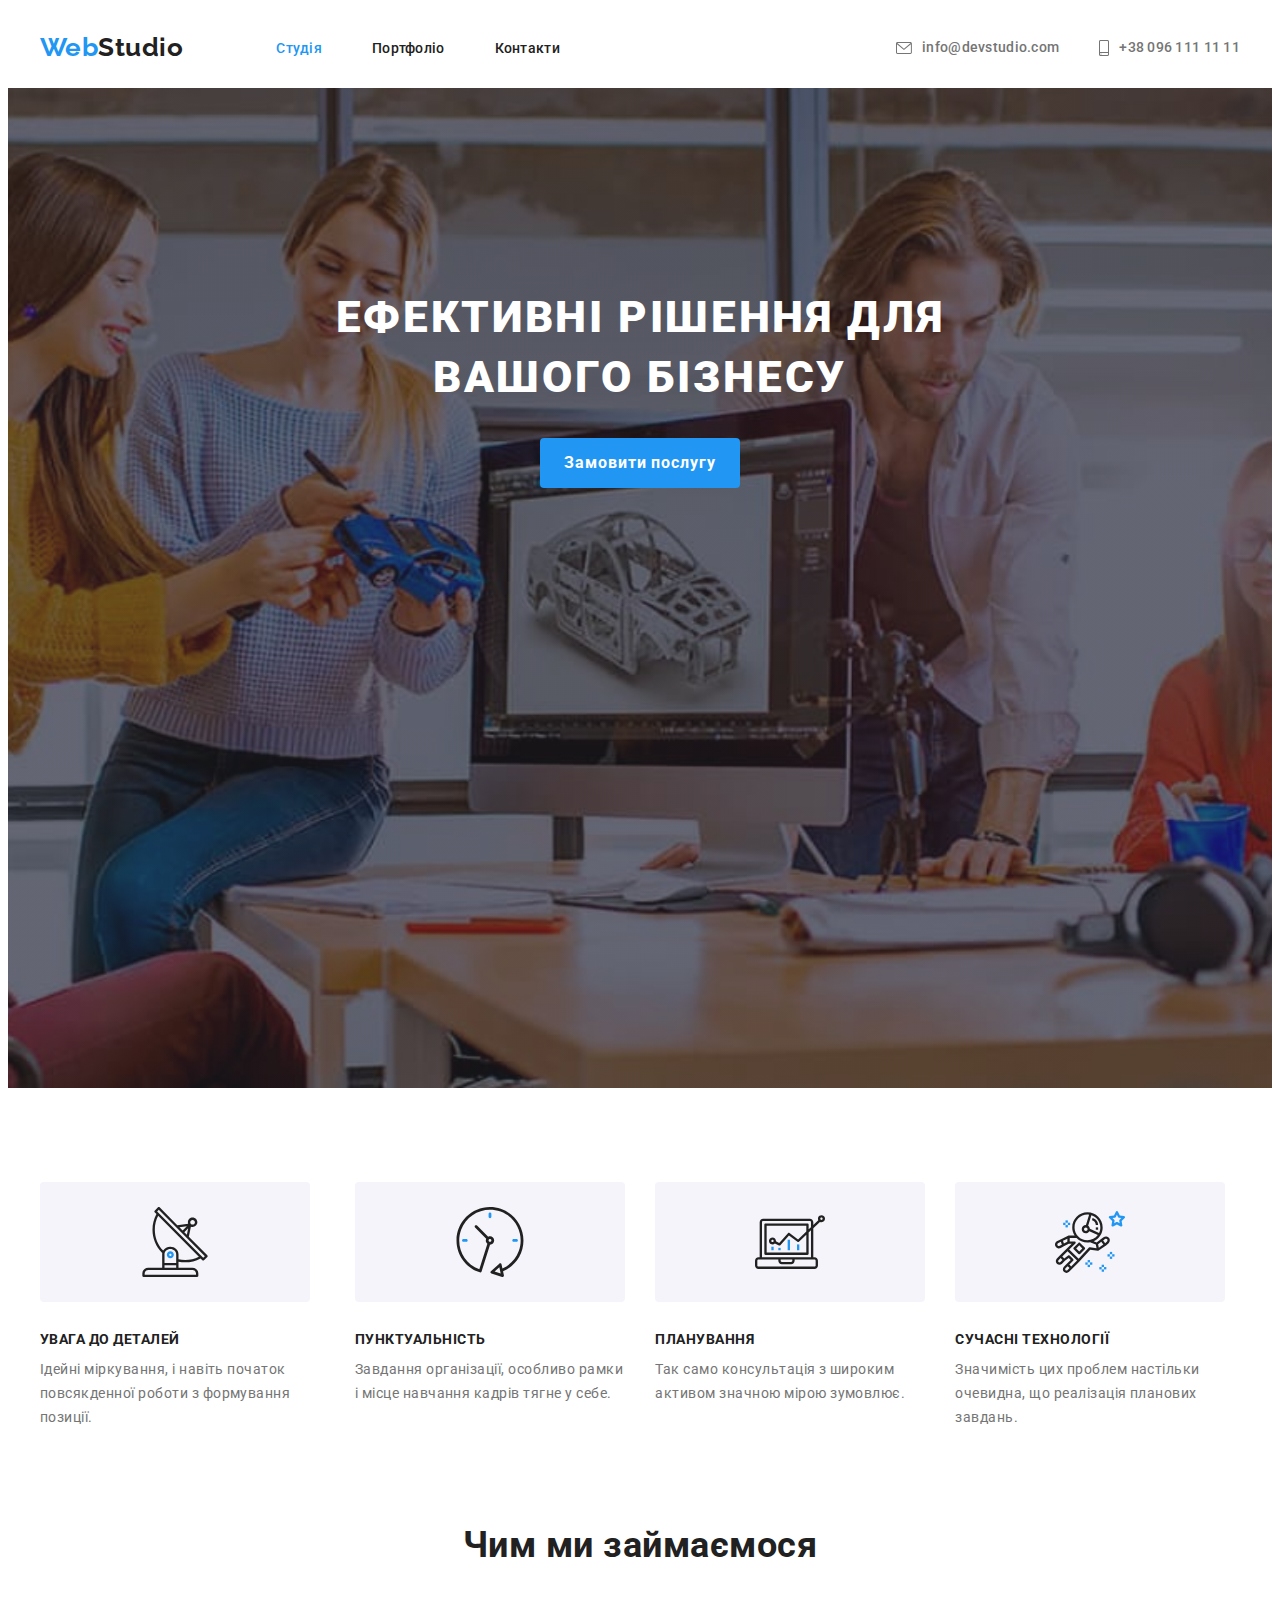
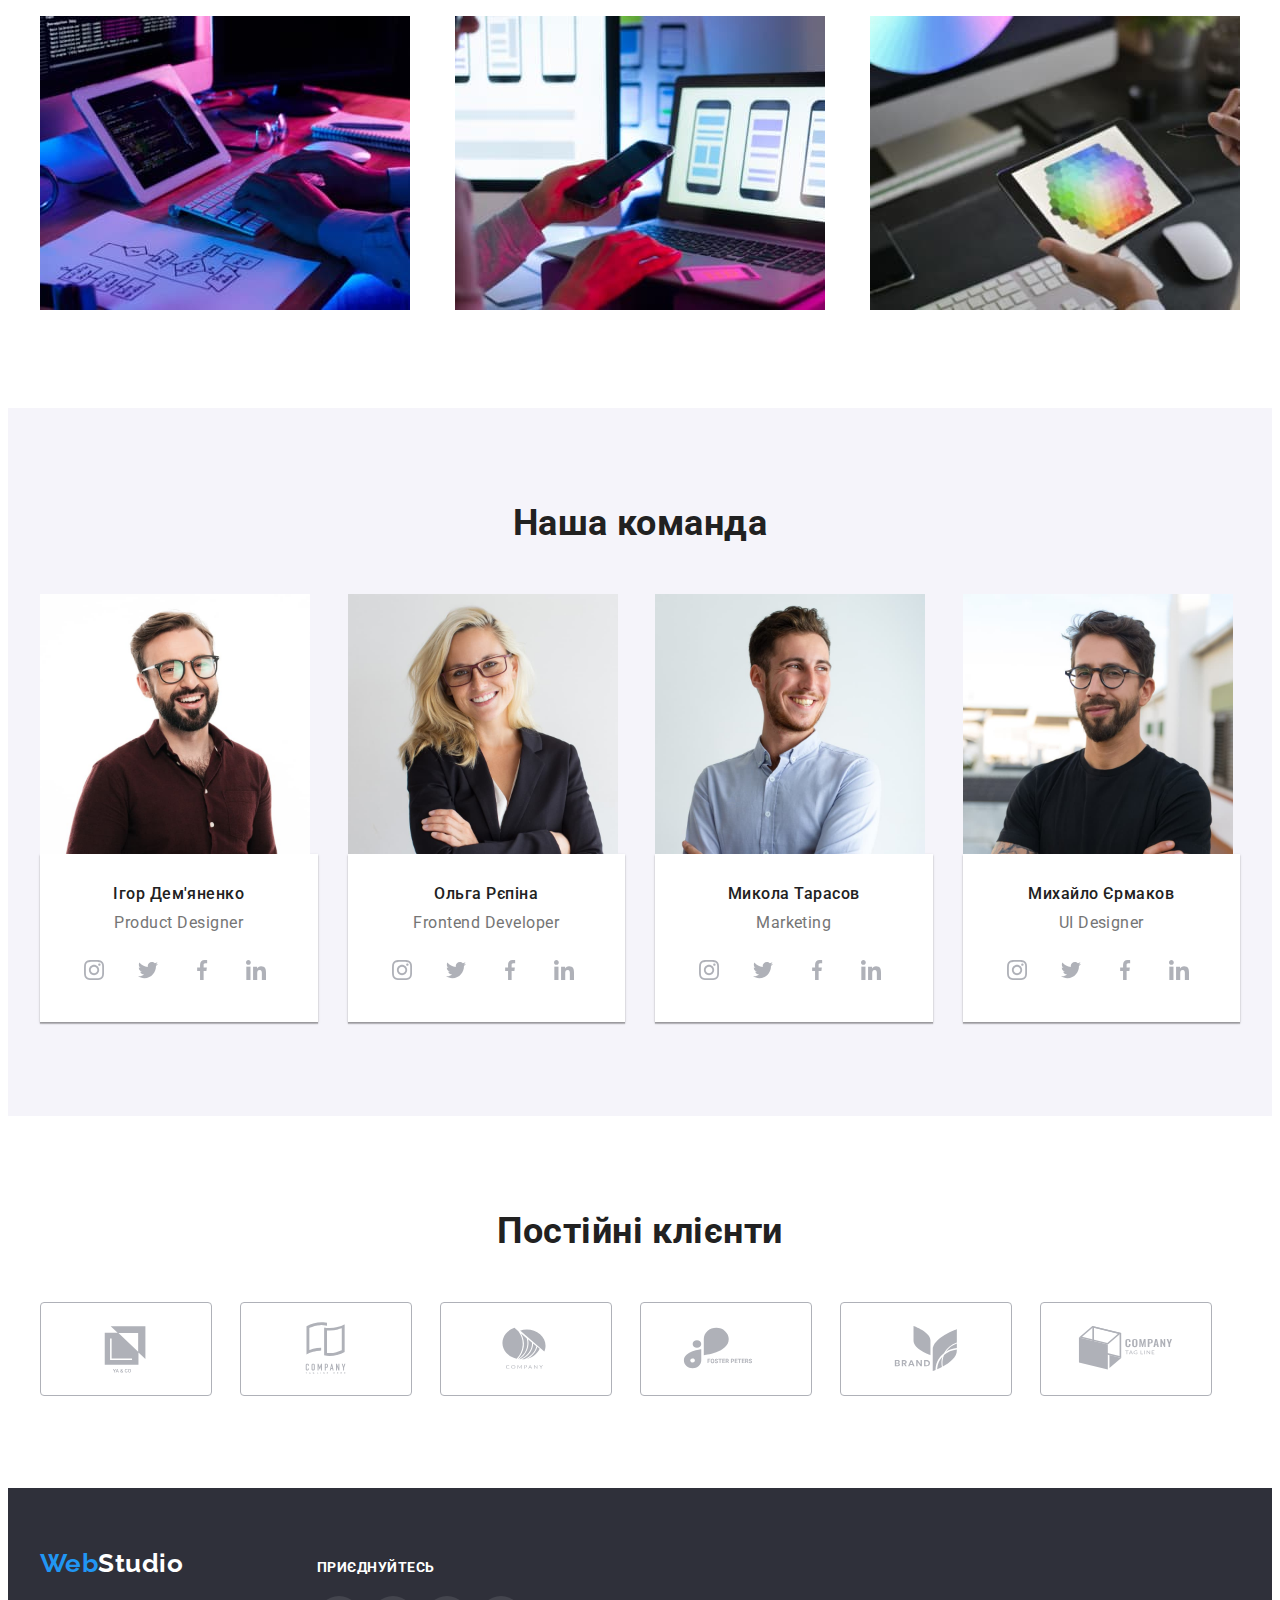
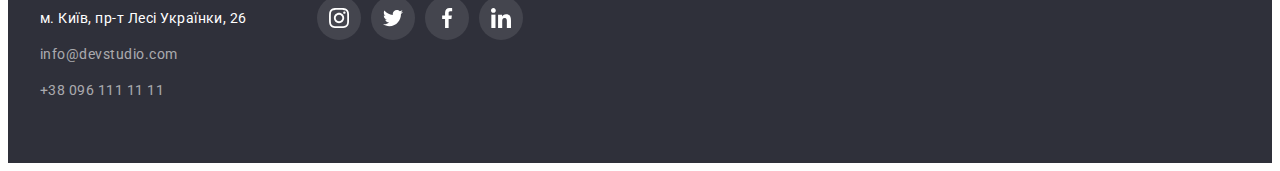
==== index.html @ df8eee69 "Initial commit" ====
<!DOCTYPE html>
<html lang="uk">
  <head>
    <meta charset="UTF-8" />
    <meta http-equiv="X-UA-Compatible" content="IE=edge" />
    <meta name="viewport" content="width=device-width, initial-scale=1.0" />
    <title>WebStudio</title>
    <link href="https://fonts.googleapis.com/css2?family=Raleway:wght@700&family=Roboto:wght@400;500;700;900&display=swap" rel="stylesheet" />
    <link
      rel="stylesheet"
      href="https://cdnjs.cloudflare.com/ajax/libs/modern-normalize/1.1.0/modern-normalize.min.css"
      integrity="sha512-wpPYUAdjBVSE4KJnH1VR1HeZfpl1ub8YT/NKx4PuQ5NmX2tKuGu6U/JRp5y+Y8XG2tV+wKQpNHVUX03MfMFn9Q=="
      crossorigin="anonymous"
      referrerpolicy="no-referrer"
    />
    <link rel="stylesheet" href="./css/style.css" />
  </head>

  <body>
    <header class="header">
      <div class="container">
        <div class="header-container">
          <nav class="flex-container">
            <a lang="en" href="./index.html" class="logo">Web<span class="logo-sec-h">Studio</span></a>
            <ul class="nav list">
              <li><a class="nav-link current" href="./index.html">Студія</a></li>
              <li><a class="nav-link" href="./portfolio.html">Портфоліо</a></li>
              <li><a class="nav-link" href="#">Контакти</a></li>
            </ul>
          </nav>
          <ul class="nav-contact list">
            <li>
              <a class="contact-header" lang="en" href="mailto:info@devstudio.com">
                <svg width="16" height="12" class="mail">
                  <use href="./images/icons.svg#icon-envelope"></use>
                </svg>
                info@devstudio.com</a
              >
            </li>
            <li>
              <a class="contact-header" href="tel:+30961111111">
                <svg width="10" height="16" class="smartph">
                  <use href="./images/icons.svg#icon-phone"></use>
                </svg>
                +38 096 111 11 11
              </a>
            </li>
          </ul>
        </div>
      </div>
    </header>
    <main>
      <section class="hero overlay">
        <div class="container">
          <h1 class="hero-title">
            Ефективні рішення для <br />
            вашого бізнесу
          </h1>
          <div class="button-hero">
            <button class="button" type="button">Замовити послугу</button>
          </div>
        </div>
      </section>

      <section class="features section">
        <div class="container">
          <h2 class="visually-hidden">Наші переваги</h2>
          <ul class="sub-section list">
            <li class="features-card">
              <div class="fuatures-icons">
                <svg width="70" height="70">
                  <use href="./images/icons.svg#icon-antenna-1"></use>
                </svg>
              </div>
              <h3 class="features-caption">Увага до деталей</h3>
              <p class="features-sub">Ідейні міркування, і навіть початок повсякденної роботи з формування позиції.</p>
            </li>
            <li class="features-card">
              <div class="fuatures-icons">
                <svg width="70" height="70">
                  <use href="./images/icons.svg#icon-clock-1"></use>
                </svg>
              </div>
              <h3 class="features-caption">Пунктуальність</h3>
              <p class="features-sub">Завдання організації, особливо рамки і місце навчання кадрів тягне у себе.</p>
            </li>
            <li class="features-card">
              <div class="fuatures-icons">
                <svg width="70" height="70">
                  <use href="./images/icons.svg#icon-diagram-1"></use>
                </svg>
              </div>
              <h3 class="features-caption">Планування</h3>
              <p class="features-sub">Так само консультація з широким активом значною мірою зумовлює.</p>
            </li>
            <li class="features-card">
              <div class="fuatures-icons">
                <svg width="70" height="70">
                  <use href="./images/icons.svg#icon-astronaut-1"></use>
                </svg>
              </div>
              <h3 class="features-caption">Сучасні технології</h3>
              <p class="features-sub">Значимість цих проблем настільки очевидна, що реалізація планових завдань.</p>
            </li>
          </ul>
        </div>
      </section>

      <section class="works">
        <div class="container">
          <h2 class="works-title">Чим ми займаємося</h2>
          <ul class="work list">
            <li>
              <img src="./images/tablet_and_keybord.jpg" alt="Руки набирають текст на планшеті за допомогою стаціонарної клавіатури" width="370" />
            </li>
            <li>
              <img src="./images/smarthon_and_laptop.jpg" alt="Людина тримає телефон одночасно працюючи на ноутбуці" width="370" />
            </li>
            <li>
              <img src="./images/tablet.jpg" alt="Людина працює в програмі на планшеті" width="370" />
            </li>
          </ul>
        </div>
      </section>
      <section class="staff section">
        <div class="container">
          <h2 class="staff-title">Наша команда</h2>
          <ul class="staff-sec list">
            <li class="staff-cards">
              <img src="./images/ihor.jpg" alt="Хлопець в окулярах посміхається" width="270" />
              <div class="staff-text">
                <h3 class="staff-caption">Ігор Дем'яненко</h3>
                <p class="staff-sub">Product Designer</p>
                <ul class="social-list">
                  <li class="social-items">
                    <a class="social-links" href="#">
                      <svg class="social-icons" width="20" height="20">
                        <use href="./images/icons.svg#icon-instagram-2"></use>
                      </svg>
                    </a>
                  </li>
                  <li class="social-items">
                    <a class="social-links" href="#">
                      <svg class="social-icons" width="20" height="20">
                        <use href="./images/icons.svg#icon-twitter-1"></use>
                      </svg>
                    </a>
                  </li>
                  <li class="social-items">
                    <a class="social-links" href="#">
                      <svg class="social-icons" width="20" height="20">
                        <use href="./images/icons.svg#icon-facebook-1"></use>
                      </svg>
                    </a>
                  </li>
                  <li class="social-items">
                    <a class="social-links" href="#">
                      <svg class="social-icons" width="20" height="20">
                        <use href="./images/icons.svg#icon-linkedin-1"></use>
                      </svg>
                    </a>
                  </li>
                </ul>
              </div>
            </li>
            <li class="staff-cards">
              <img src="./images/olga.jpg" alt="Молода жінка в окулярах посміхається" width="270" />
              <div class="staff-text">
                <h3 class="staff-caption">Ольга Рєпіна</h3>
                <p class="staff-sub">Frontend Developer</p>
                <ul class="social-list">
                  <li class="social-items">
                    <a class="social-links" href="#">
                      <svg class="social-icons" width="20" height="20">
                        <use href="./images/icons.svg#icon-instagram-2"></use>
                      </svg>
                    </a>
                  </li>
                  <li class="social-items">
                    <a class="social-links" href="#">
                      <svg class="social-icons" width="20" height="20">
                        <use href="./images/icons.svg#icon-twitter-1"></use>
                      </svg>
                    </a>
                  </li>
                  <li class="social-items">
                    <a class="social-links" href="#">
                      <svg class="social-icons" width="20" height="20">
                        <use href="./images/icons.svg#icon-facebook-1"></use>
                      </svg>
                    </a>
                  </li>
                  <li class="social-items">
                    <a class="social-links" href="#">
                      <svg class="social-icons" width="20" height="20">
                        <use href="./images/icons.svg#icon-linkedin-1"></use>
                      </svg>
                    </a>
                  </li>
                </ul>
              </div>
            </li>
            <li class="staff-cards">
              <img src="./images/mukola.jpg" alt="Хлопець посміхається дивлячись у сторону" width="270" />
              <div class="staff-text">
                <h3 class="staff-caption">Микола Тарасов</h3>
                <p class="staff-sub">Marketing</p>
                <ul class="social-list">
                  <li class="social-items">
                    <a class="social-links" href="#">
                      <svg class="social-icons" width="20" height="20">
                        <use href="./images/icons.svg#icon-instagram-2"></use>
                      </svg>
                    </a>
                  </li>
                  <li class="social-items">
                    <a class="social-links" href="#">
                      <svg class="social-icons" width="20" height="20">
                        <use href="./images/icons.svg#icon-twitter-1"></use>
                      </svg>
                    </a>
                  </li>
                  <li class="social-items">
                    <a class="social-links" href="#">
                      <svg class="social-icons" width="20" height="20">
                        <use href="./images/icons.svg#icon-facebook-1"></use>
                      </svg>
                    </a>
                  </li>
                  <li class="social-items">
                    <a class="social-links" href="#">
                      <svg class="social-icons" width="20" height="20">
                        <use href="./images/icons.svg#icon-linkedin-1"></use>
                      </svg>
                    </a>
                  </li>
                </ul>
              </div>
            </li>
            <li class="staff-cards">
              <img src="./images/myhal.jpg" alt="Хлопець в окулярах зі складеними руками посміхається у камеру" width="270" />
              <div class="staff-text">
                <h3 class="staff-caption">Михайло Єрмаков</h3>
                <p class="staff-sub">UI Designer</p>
                <ul class="social-list">
                  <li class="social-items">
                    <a class="social-links" href="#">
                      <svg class="social-icons" width="20" height="20">
                        <use href="./images/icons.svg#icon-instagram-2"></use>
                      </svg>
                    </a>
                  </li>
                  <li class="social-items">
                    <a class="social-links" href="#">
                      <svg class="social-icons" width="20" height="20">
                        <use href="./images/icons.svg#icon-twitter-1"></use>
                      </svg>
                    </a>
                  </li>
                  <li class="social-items">
                    <a class="social-links" href="#">
                      <svg class="social-icons" width="20" height="20">
                        <use href="./images/icons.svg#icon-facebook-1"></use>
                      </svg>
                    </a>
                  </li>
                  <li class="social-items">
                    <a class="social-links" href="#">
                      <svg class="social-icons" width="20" height="20">
                        <use href="./images/icons.svg#icon-linkedin-1"></use>
                      </svg>
                    </a>
                  </li>
                </ul>
              </div>
            </li>
          </ul>
        </div>
      </section>
      <section class="clients section">
        <div class="container">
          <h2 class="clients-title">Постійні клієнти</h2>
          <ul class="clients-list">
            <li class="clients-items">
              <a class="clients-link" href="#">
                <svg width="106" height="60">
                  <use href="./images/icons.svg#icon-ya-and-co-1"></use>
                </svg>
              </a>
            </li>
            <li class="clients-items">
              <a class="clients-link" href="#">
                <svg width="106" height="60">
                  <use href="./images/icons.svg#icon-company-taglinehere-1"></use>
                </svg>
              </a>
            </li>
            <li class="clients-items">
              <a class="clients-link" href="#">
                <svg width="106" height="60">
                  <use href="./images/icons.svg#icon-company-1"></use>
                </svg>
              </a>
            </li>
            <li class="clients-items">
              <a class="clients-link" href="#">
                <svg width="106" height="60">
                  <use href="./images/icons.svg#icon-foster-peters-1"></use>
                </svg>
              </a>
            </li>
            <li class="clients-items">
              <a class="clients-link" href="#">
                <svg width="106" height="60">
                  <use href="./images/icons.svg#icon-brand-1"></use>
                </svg>
              </a>
            </li>
            <li class="clients-items">
              <a class="clients-link" href="#">
                <svg width="106" height="60">
                  <use href="./images/icons.svg#icon-company-tagline-1"></use>
                </svg>
              </a>
            </li>
          </ul>
        </div>
      </section>
    </main>
    <footer class="footer">
      <div class="container container-footer">
        <div class="logo-space">
          <a class="logo" lang="en" href="./index.html">Web<span class="logo-sec-f">Studio</span></a>
          <address class="address">
            <ul class="list">
              <li class="footer-link">
                <a href="https://goo.gl/maps/CPtrU1FHBa2aNyZL9" target="_blank" rel="noopener noreferrer nofollow" class="footer-address">м. Київ, пр-т Лесі Українки, 26</a>
              </li>
              <li class="footer-link">
                <a lang="en" href="mailto:info@devstudio.com" class="footer-contact">info@devstudio.com</a>
              </li>
              <li>
                <a href="tel:+380961111111" class="footer-contact">+38 096 111 11 11</a>
              </li>
            </ul>
          </address>
        </div>
        <div class="our-socials">
          <p class="our-socials-p">приєднуйтесь</p>
          <ul class="social-list">
            <li class="social-items">
              <a class="social-links-footer" href="#">
                <svg class="social-icons" width="20" height="20">
                  <use href="./images/icons.svg#icon-instagram-2"></use>
                </svg>
              </a>
            </li>
            <li class="social-items">
              <a class="social-links-footer" href="#">
                <svg class="social-icons" width="20" height="20">
                  <use href="./images/icons.svg#icon-twitter-1"></use>
                </svg>
              </a>
            </li>
            <li class="social-items">
              <a class="social-links-footer" href="#">
                <svg class="social-icons" width="20" height="20">
                  <use href="./images/icons.svg#icon-facebook-1"></use>
                </svg>
              </a>
            </li>
            <li class="social-items">
              <a class="social-links-footer" href="#">
                <svg class="social-icons-footer" width="20" height="20">
                  <use href="./images/icons.svg#icon-linkedin-1"></use>
                </svg>
              </a>
            </li>
          </ul>
        </div>
      </div>
    </footer>
  </body>
</html>
---- css/style.css ----
html {
  box-sizing: border-box;
}

:root {
  --color-primery: #212121;
  --color-secondary: #757575;
  --color-accent: #2196f3;
  --color-white-bgc: #ffffff;
  --color-around-black-bgc: #2f303a;
  --color-around-white-bgc: #f5f5f5;
  --color-gray-bgc: #f5f4fa;
  --color-additional: #ffffff;
  --color-additional-second: rgba(255, 255, 255, 0.6);
  --color-button-accent: #188ce8;
  --color-icons: #afb1b8;
  --color-bgc-footer-icons: rgba(255, 255, 255, 0.1);
}

body {
  background-color: var(--color-white-bgc);
  color: var(--color-primery);
  font-family: Roboto, sans-serif;
  letter-spacing: 0.03em;
}

.list {
  list-style: none;
  padding: 0;
  margin: 0;
}

.visually-hidden {
  position: absolute;
  white-space: nowrap;
  width: 1px;
  height: 1px;
  overflow: hidden;
  border: 0;
  padding: 0;
  clip: rect(0 0 0 0);
  clip-path: inset(50%);
  margin: -1px;
}

.container {
  width: 1200px;
  margin-left: auto;
  margin-right: auto;
  padding-right: 15px;
  padding-left: 15px;
}

.section {
  padding: 94px 0;
}

h1,
h2,
h3,
h4,
h5,
h6,
p {
  margin: 0;
}

ul {
  margin: 0;
  padding: 0;
  list-style-type: none;
}

/* Стилізація index.html */

/* Overlay */

.overlay {
  height: 600px;
  /* max-width: 1600px; */
  margin-left: auto;
  margin-right: auto;
  background-image: linear-gradient(to right, rgba(47, 48, 58, 0.4), rgba(47, 48, 58, 0.4)), url('../images/people.jpg');
  background-position: center;
  background-repeat: no-repeat;
  background-size: cover;
}

/* Header */

.portfolio.header {
  border-bottom: 1px solid #ececec;
}

.header-container {
  display: flex;
  justify-content: space-between;
  align-items: center;
}
.flex-container {
  display: flex;
  align-items: center;
  flex-grow: 1;
  padding-top: 24px;
  padding-bottom: 25px;
  gap: 93px;
}

.nav.list {
  display: flex;
  justify-content: flex-start;
  align-items: center;
  gap: 50px;
}

.nav-contact {
  display: flex;
  gap: 40px;
  align-items: center;

  font-weight: 500;
  font-size: 14px;
  line-height: 1.14;
  letter-spacing: 0.02em;
  text-decoration: none;
}

.logo {
  color: var(--color-accent);
  text-decoration: none;
  font-family: raleway, sans-serif;
  font-weight: 700;
  font-size: 26px;
  line-height: 1.19;
}

.logo-sec-h {
  color: var(--color-primery);
}

.nav.list a {
  font-weight: 500;
  font-size: 14px;
  line-height: 1.14;
  letter-spacing: 0.02em;
  text-decoration: none;
}

.nav-link.current {
  color: var(--color-accent);
  text-decoration: none;
}

.nav-link {
  color: var(--color-primery);
  text-decoration: none;
}

.contact-header {
  color: var(--color-secondary);
  text-decoration: none;

  display: flex;
  align-items: center;
  fill: var(--color-secondary);
  gap: 10px;
}

.nav-link:hover,
.nav-link:focus,
.contact-header:hover,
.contact-header:focus {
  color: var(--color-accent);
  fill: var(--color-accent);
}

/* Section "Ефективні рішення для вашого бізнесу" */

.hero {
  background-color: var(--color-around-black-bgc);
  padding: 200px 0;
}

.hero-title {
  color: var(--color-additional);
  font-weight: 900;
  font-size: 44px;
  line-height: 1.36;
  text-align: center;
  letter-spacing: 0.06em;
  text-transform: uppercase;

  margin-bottom: 30px;
}

.button {
  color: var(--color-additional);
  background-color: var(--color-accent);
  font-family: inherit;
  font-weight: 700;
  font-size: 16px;
  line-height: 1.88;
  letter-spacing: 0.06em;
  cursor: pointer;

  padding: 10px 24px;
  border-radius: 4px;
  border: none;
}

.button-hero {
  display: flex;
  justify-content: center;
}

.button:hover,
.button:focus {
  background-color: var(--color-button-accent);
}

/* Section "Наші переваги" */

.features-caption {
  font-weight: 700;
  font-size: 14px;
  line-height: 1.14;
  text-transform: uppercase;
  width: 270px;
  border-radius: 4px;

  margin-bottom: 10px;
}

.features-sub {
  color: var(--color-secondary);
  font-weight: normal;
  font-size: 14px;
  line-height: 1.71;
}

.sub-section {
  display: flex;
  justify-content: center;
  gap: 30px;
}

/* Section "Чим ми займаємося" */

.works-title {
  font-weight: 700;
  font-size: 36px;
  line-height: 1.17;
  text-align: center;

  margin-bottom: 50px;
}

.work {
  display: flex;
  justify-content: space-between;
  align-items: center;
  gap: 30px;

  margin-bottom: 94px;
}

/* Section "Наша команда" */

.staff {
  background-color: var(--color-gray-bgc);
}

.staff-sec {
  display: flex;
  justify-content: space-between;
  align-items: center;
  gap: 30px;
}

.staff-cards {
  flex-basis: calc((100% - 3 * 30px) / 4);
}

.staff-sec img {
  display: block;
}

.staff-text {
  padding: 30px 70px;

  background-color: #fff;
  box-shadow: 0px 1px 3px rgba(0, 0, 0, 0.12), 0px 1px 1px rgba(0, 0, 0, 0.14), 0px 2px 1px rgba(0, 0, 0, 0.2);
}

.staff-text:nth-child(2) {
  padding: 30px 32px 30px 32px;
}

.staff-title {
  font-weight: 700;
  font-size: 36px;
  line-height: 1.17;
  text-align: center;

  margin-bottom: 50px;
}

.staff-caption {
  font-weight: 500;
  font-size: 16px;
  line-height: 1.19;
  text-align: center;

  margin-bottom: 10px;
}

.staff-sub {
  color: var(--color-secondary);
  font-weight: 400;
  font-size: 16px;
  line-height: 1.19;
  text-align: center;
  margin-bottom: 16px;
}

.fuatures-icons {
  width: 270px;
  height: 120px;
  background-color: var(--color-gray-bgc);
  margin-bottom: 30px;

  display: flex;
  align-items: center;
  justify-content: center;
  border-radius: 4px;
}

.social-list {
  display: flex;
  align-items: center;
  gap: 10px;
}

.social-items {
  width: 44px;
  height: 44px;
}

.social-links {
  width: 100%;
  height: 100%;
  display: flex;
  align-items: center;
  justify-content: center;
  border-radius: 50%;
  background-color: var(--color-additional);
  fill: var(--color-icons);
}

.social-links:hover,
.social-links:focus {
  background-color: var(--color-accent);
  fill: var(--color-additional);
}

/* Секція "Постійні клієнти" */

.clients-title {
  font-weight: 700;
  font-size: 36px;
  line-height: 1.17;
  text-align: center;

  margin-bottom: 50px;
}

.clients-list {
  display: flex;

  align-items: center;
  gap: 30px;
}

.clients-items {
  width: 170px;
  height: 92px;
  flex-basis: calc((100%-150px) / 6);
  align-items: center;
  justify-content: center;
}

.clients-link {
  width: 100%;
  height: 100%;
  display: flex;
  align-items: center;
  justify-content: center;
  background-color: var(--color-additional);
  fill: var(--color-icons);
  border: 1px solid #afb1b8;
  border-radius: 4px;
}

.clients-link:hover,
.clients-link:focus {
  fill: var(--color-accent);
  border-color: var(--color-accent);
}

/* Footer */

.footer {
  background-color: var(--color-around-black-bgc);
}

.logo-sec-f {
  color: var(--color-additional);
}

.logo-space {
  padding: 60px 0;
}

.address {
  font-family: 'Roboto', sans-serif;
  font-style: normal;
  font-size: 14px;
  line-height: 1.71;
  text-decoration: none;

  margin-top: 28px;
}

.footer-link {
  margin-bottom: 12px;
}

.footer-address {
  color: var(--color-additional);
  text-decoration: none;
}

.footer-contact {
  color: var(--color-additional-second);
  text-decoration: none;
}

.footer-address:hover,
.footer-address:focus,
.footer-contact:hover,
.footer-contact:focus {
  color: var(--color-accent);
}

.our-socials {
  width: 206px;
  height: 80px;

  padding-top: 72px;
}

.container-footer {
  display: flex;
  gap: 70px;
  align-items: baseline;
}

.our-socials-p {
  font-weight: 700;
  font-size: 14px;
  line-height: 1.14;
  text-transform: uppercase;
  color: var(--color-additional);

  margin-bottom: 20px;
}

.social-links-footer {
  width: 100%;
  height: 100%;
  display: flex;
  align-items: center;
  justify-content: center;
  border-radius: 50%;
  background-color: var(--color-bgc-footer-icons);
  fill: var(--color-additional);
}

.social-links-footer:hover,
.social-links-footer:focus {
  background-color: var(--color-accent);
  fill: var(--color-additional);
}

/* Портфоліо */

/* Кнопки */

.portfolio-button {
  display: flex;
  justify-content: center;

  margin-bottom: 50px;
  gap: 8px;
}

.main-button {
  color: var(--color-primery);
  background-color: var(--color-gray-bgc);
  font-family: inherit;
  font-weight: 500;
  font-size: 16px;
  line-height: 1.62;
  text-align: center;

  cursor: pointer;

  padding: 6px 22px;
  border-radius: 4px;
  border: none;
}

.main-button:hover,
.main-button:focus {
  color: var(--color-white-bgc);
  background-color: var(--color-accent);
  box-shadow: 0px 3px 1px rgba(0, 0, 0, 0.1), 0px 1px 2px rgba(0, 0, 0, 0.08), 0px 2px 2px rgba(0, 0, 0, 0.12);
}

/* img */

.main-title {
  color: var(--color-primery);
  font-weight: 700;
  font-size: 18px;
  line-height: 2;
  letter-spacing: 0.06em;

  margin-bottom: 4px;
}

.main-sub {
  color: var(--color-secondary);
  font-weight: 400;
  font-size: 16px;
  line-height: 1.9;
}

.portfolio {
  display: flex;
  gap: 30px;
  flex-wrap: wrap;
}

.portfolio-card {
  flex-basis: calc((100% - 2 * 30px) / 3);
}

.portfolio-card img {
  display: block;
}

.container-portf-text {
  border: 1px solid #eeeeee;
  border-top: none;
  padding: 20px 24px;
}

.portfolio-card:hover,
.portfolio-card:focus {
  box-shadow: 0px 1px 1px rgba(0, 0, 0, 0.12), 0px 4px 4px rgba(0, 0, 0, 0.06), 1px 4px 6px rgba(0, 0, 0, 0.16);
}
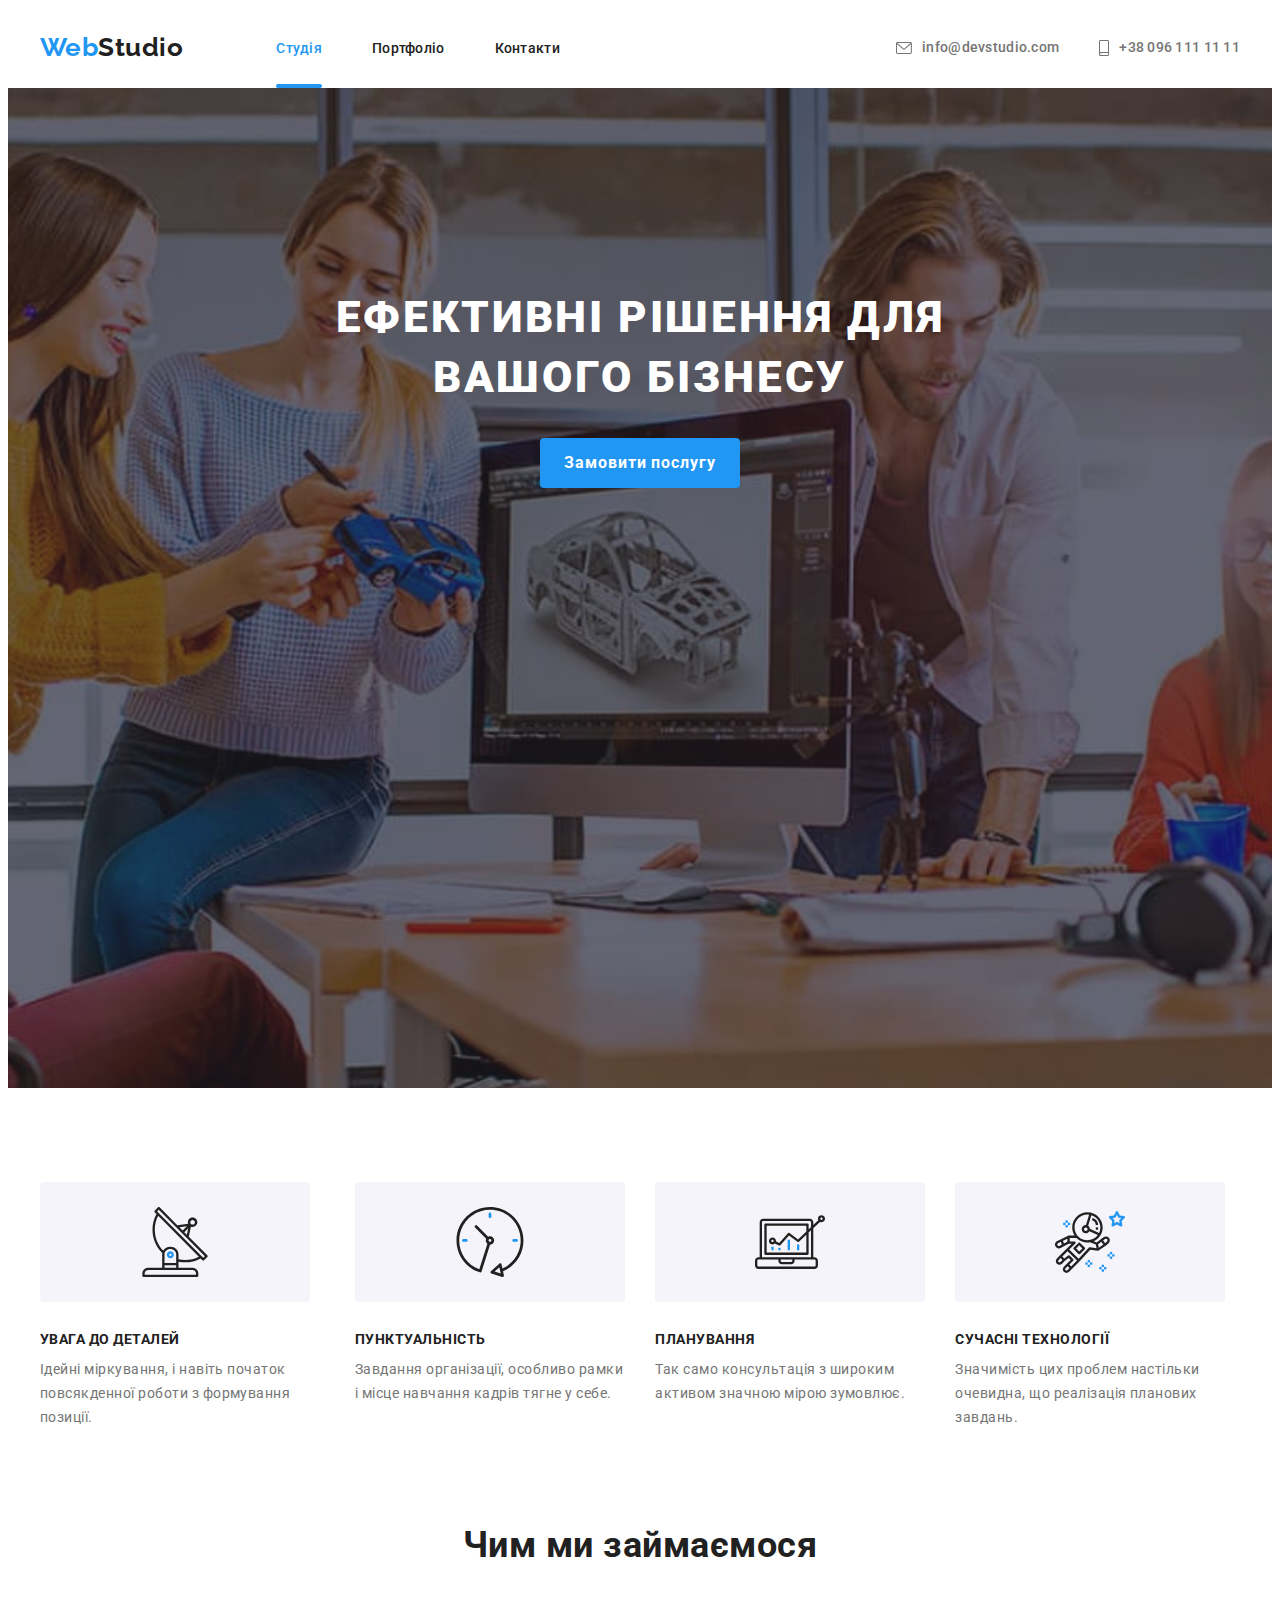
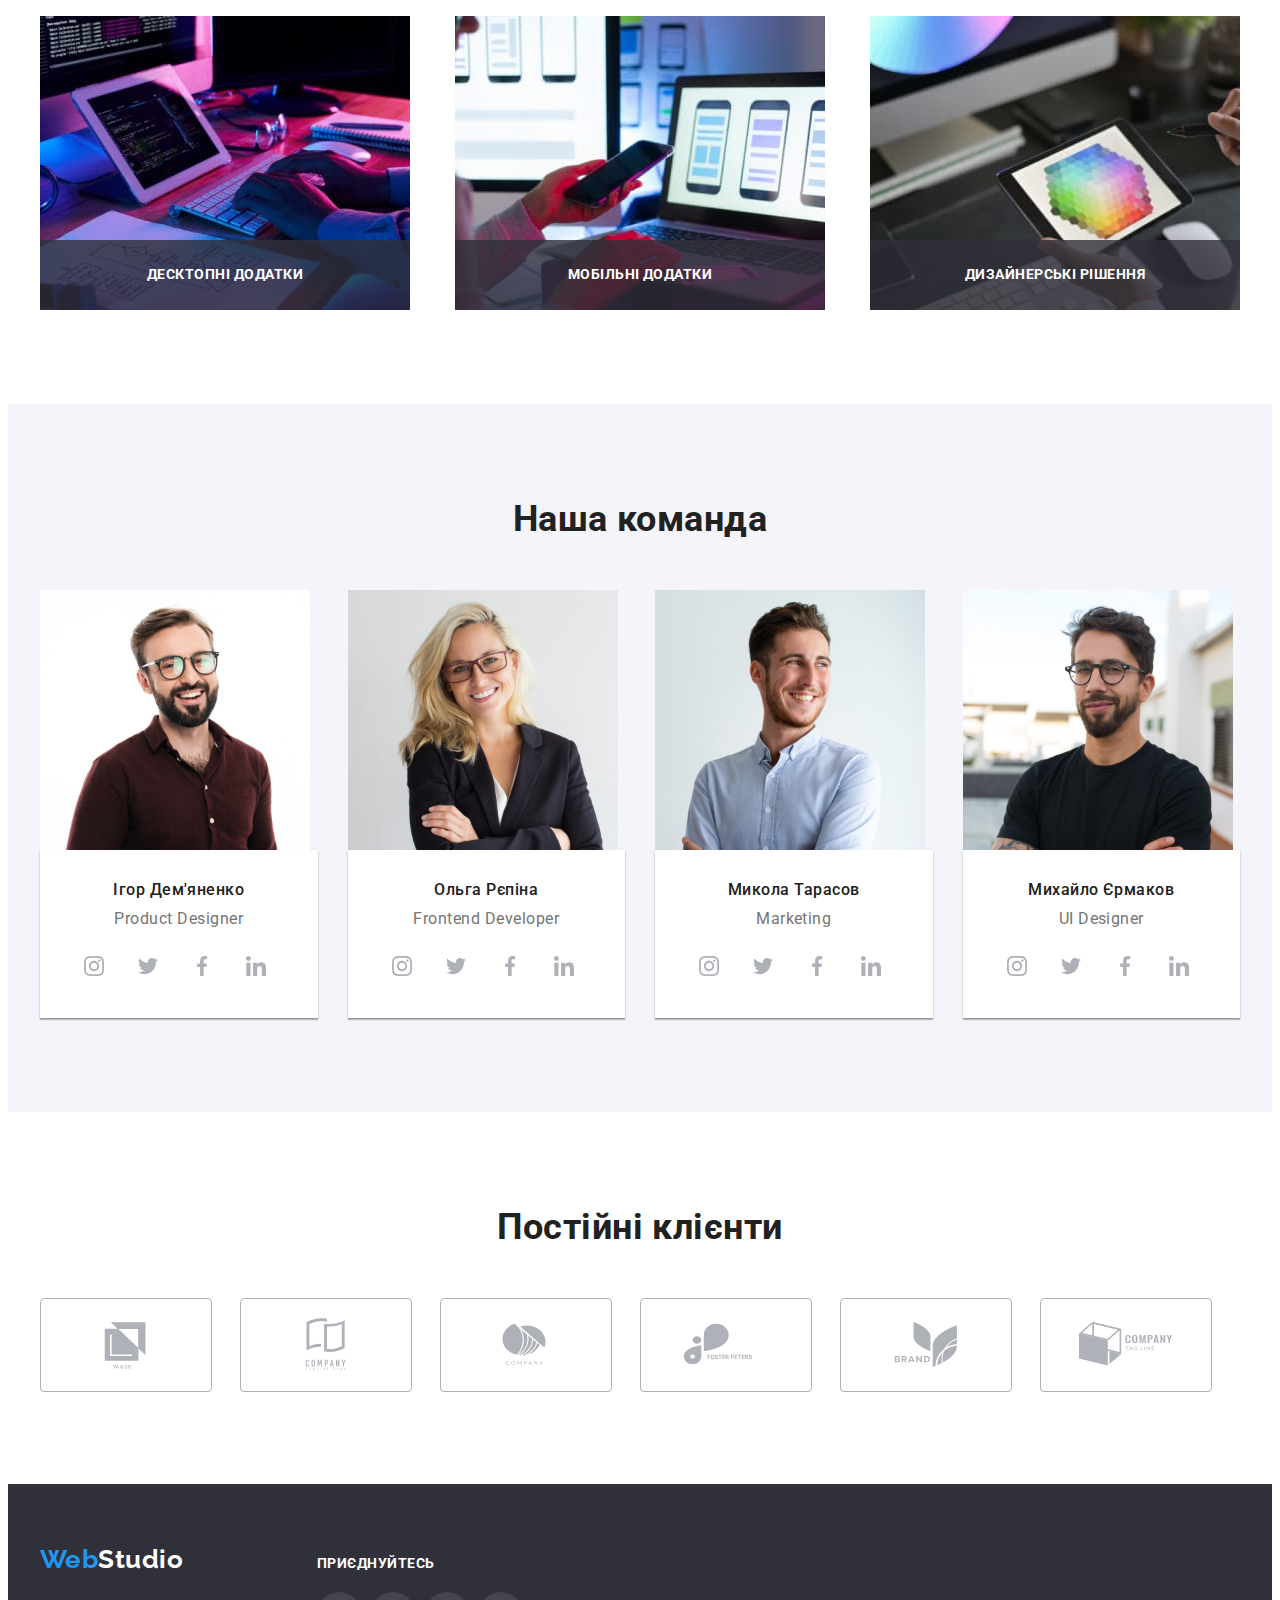
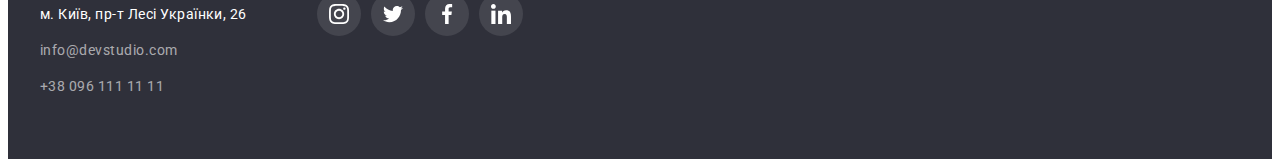
==== commit e79c9a7e: "finaly" ====
--- a/index.html
+++ b/index.html
@@ -57,7 +57,7 @@
             вашого бізнесу
           </h1>
           <div class="button-hero">
-            <button class="button" type="button">Замовити послугу</button>
+            <button class="button" type="button" data-modal-open>Замовити послугу</button>
           </div>
         </div>
       </section>
@@ -111,14 +111,23 @@
           <h2 class="works-title">Чим ми займаємося</h2>
           <ul class="work list">
             <li>
-              <img src="./images/tablet_and_keybord.jpg" alt="Руки набирають текст на планшеті за допомогою стаціонарної клавіатури" width="370" />
-            </li>
-            <li>
-              <img src="./images/smarthon_and_laptop.jpg" alt="Людина тримає телефон одночасно працюючи на ноутбуці" width="370" />
-            </li>
-            <li>
-              <img src="./images/tablet.jpg" alt="Людина працює в програмі на планшеті" width="370" />
-            </li>
+              <div class="work-card">
+                <img src="./images/tablet_and_keybord.jpg" alt="Руки набирають текст на планшеті за допомогою стаціонарної клавіатури" width="370" height="294" />
+                <p class="work-cards">Десктопні додатки</p>
+              </div>
+            </li>
+            <div class="work-card">
+              <li>
+                <img src="./images/smarthon_and_laptop.jpg" alt="Людина тримає телефон одночасно працюючи на ноутбуці" width="370" />
+                <p class="work-cards">Мобільні додатки</p>
+              </li>
+            </div>
+            <div class="work-card">
+              <li>
+                <img src="./images/tablet.jpg" alt="Людина працює в програмі на планшеті" width="370" />
+                <p class="work-cards">Дизайнерські рішення</p>
+              </li>
+            </div>
           </ul>
         </div>
       </section>
@@ -380,5 +389,17 @@
         </div>
       </div>
     </footer>
+
+    <div class="backdrop is-hidden" data-modal>
+      <div class="modal">
+        <button type="button" data-modal-close class="closed">
+          <svg width="18" height="18">
+            <use href="./images/icons.svg#icon-close-black-18dp-2-1-1"></use>
+          </svg>
+        </button>
+      </div>
+    </div>
+
+    <script src="./js/modal.js"></script>
   </body>
 </html>
--- a/css/style.css
+++ b/css/style.css
@@ -146,9 +146,27 @@
   text-decoration: none;
 }
 
+.nav-link {
+  position: relative;
+  padding: 28px 0;
+}
+
 .nav-link.current {
   color: var(--color-accent);
   text-decoration: none;
+}
+
+.nav-link.current::after {
+  content: '';
+
+  position: absolute;
+  bottom: -4px;
+  left: 0;
+
+  width: 100%;
+  height: 4px;
+  border-radius: 2px;
+  background-color: var(--color-accent);
 }
 
 .nav-link {
@@ -172,6 +190,7 @@
 .contact-header:focus {
   color: var(--color-accent);
   fill: var(--color-accent);
+  transition: transform 250ms cubic-bezier(0.4, 0, 0.2, 1);
 }
 
 /* Section "Ефективні рішення для вашого бізнесу" */
@@ -216,6 +235,7 @@
 .button:hover,
 .button:focus {
   background-color: var(--color-button-accent);
+  transition: transform 250ms cubic-bezier(0.4, 0, 0.2, 1);
 }
 
 /* Section "Наші переваги" */
@@ -262,6 +282,30 @@
   gap: 30px;
 
   margin-bottom: 94px;
+}
+
+.work-card {
+  position: relative;
+}
+
+.work-cards {
+  position: absolute;
+  bottom: 0;
+
+  left: 0;
+  min-width: 370px;
+  background: rgba(47, 48, 58, 0.8);
+  padding: 27px 0;
+  color: var(--color-additional);
+  font-weight: 700;
+  font-size: 14px;
+  line-height: 1.14;
+  text-align: center;
+  text-transform: uppercase;
+}
+
+.work-card img {
+  display: block;
 }
 
 /* Section "Наша команда" */
@@ -361,6 +405,7 @@
 .social-links:focus {
   background-color: var(--color-accent);
   fill: var(--color-additional);
+  transition: transform 250ms cubic-bezier(0.4, 0, 0.2, 1);
 }
 
 /* Секція "Постійні клієнти" */
@@ -405,6 +450,7 @@
 .clients-link:focus {
   fill: var(--color-accent);
   border-color: var(--color-accent);
+  transition: transform 250ms cubic-bezier(0.4, 0, 0.2, 1);
 }
 
 /* Footer */
@@ -450,6 +496,7 @@
 .footer-contact:hover,
 .footer-contact:focus {
   color: var(--color-accent);
+  transition: transform 250ms cubic-bezier(0.4, 0, 0.2, 1);
 }
 
 .our-socials {
@@ -490,6 +537,7 @@
 .social-links-footer:focus {
   background-color: var(--color-accent);
   fill: var(--color-additional);
+  transition: transform 250ms cubic-bezier(0.4, 0, 0.2, 1);
 }
 
 /* Портфоліо */
@@ -525,6 +573,7 @@
   color: var(--color-white-bgc);
   background-color: var(--color-accent);
   box-shadow: 0px 3px 1px rgba(0, 0, 0, 0.1), 0px 1px 2px rgba(0, 0, 0, 0.08), 0px 2px 2px rgba(0, 0, 0, 0.12);
+  transition: transform 250ms cubic-bezier(0.4, 0, 0.2, 1);
 }
 
 /* img */
@@ -560,6 +609,36 @@
   display: block;
 }
 
+.card-image-container {
+  position: relative;
+  overflow: hidden;
+}
+
+.text-overlay {
+  position: absolute;
+  left: 0;
+  bottom: 0;
+  width: 100%;
+  height: 294px;
+
+  transform: translateY(100%);
+  /* transition: transform 250ms cubic-bezier(0.4, 0, 0.2, 1); */
+
+  background: rgba(33, 150, 243, 0.9);
+  color: var(--color-additional);
+  font-weight: 400;
+  font-size: 18px;
+  line-height: 1.56;
+
+  padding: 63px 24px;
+}
+
+.portfolio-card:hover .text-overlay,
+.portfolio-card:focus .text-overlay {
+  transform: translateY(0);
+  transition: transform 250ms cubic-bezier(0.4, 0, 0.2, 1);
+}
+
 .container-portf-text {
   border: 1px solid #eeeeee;
   border-top: none;
@@ -569,4 +648,63 @@
 .portfolio-card:hover,
 .portfolio-card:focus {
   box-shadow: 0px 1px 1px rgba(0, 0, 0, 0.12), 0px 4px 4px rgba(0, 0, 0, 0.06), 1px 4px 6px rgba(0, 0, 0, 0.16);
-}
+  transition: transform 250ms cubic-bezier(0.4, 0, 0.2, 1);
+}
+
+/* Modal */
+
+.backdrop {
+  position: fixed;
+  width: 100%;
+  height: 100%;
+  top: 0;
+  left: 0;
+
+  background-color: rgba(0, 0, 0, 0.2);
+
+  transform: scale(100%);
+  transition: transform 250ms cubic-bezier(0.4, 0, 0.2, 1);
+}
+
+.modal {
+  position: absolute;
+  top: 50%;
+  left: 50%;
+  transform: translate(-50%, -50%) scale(1);
+  transition: transform 250ms cubic-bezier(0.4, 0, 0.2, 1);
+
+  background-color: var(--color-white-bgc);
+  max-width: 528px;
+  max-height: 581px;
+  height: 100%;
+  width: 100%;
+  box-shadow: 0px 1px 3px rgba(0, 0, 0, 0.12), 0px 1px 1px rgba(0, 0, 0, 0.14), 0px 2px 1px rgba(0, 0, 0, 0.2);
+  border-radius: 4px;
+}
+
+.is-hidden {
+  opacity: 0;
+  visibility: hidden;
+  pointer-events: none;
+
+  transition: opacity 250ms cubic-bezier(0.4, 0, 0.2, 1);
+  overflow-y: scroll;
+}
+
+.closed {
+  display: flex;
+  position: absolute;
+  top: 8px;
+  right: 8px;
+  width: 30px;
+  height: 30px;
+  justify-content: center;
+  align-items: center;
+  color: #000000;
+  background-color: #ffffff;
+  border-radius: 50%;
+  border: 1px solid rgba(0, 0, 0, 0.1);
+  cursor: pointer;
+  /* display: flex;
+  transition: fill 250ms cubic-bezier(0.4, 0, 0.2, 1); */
+}
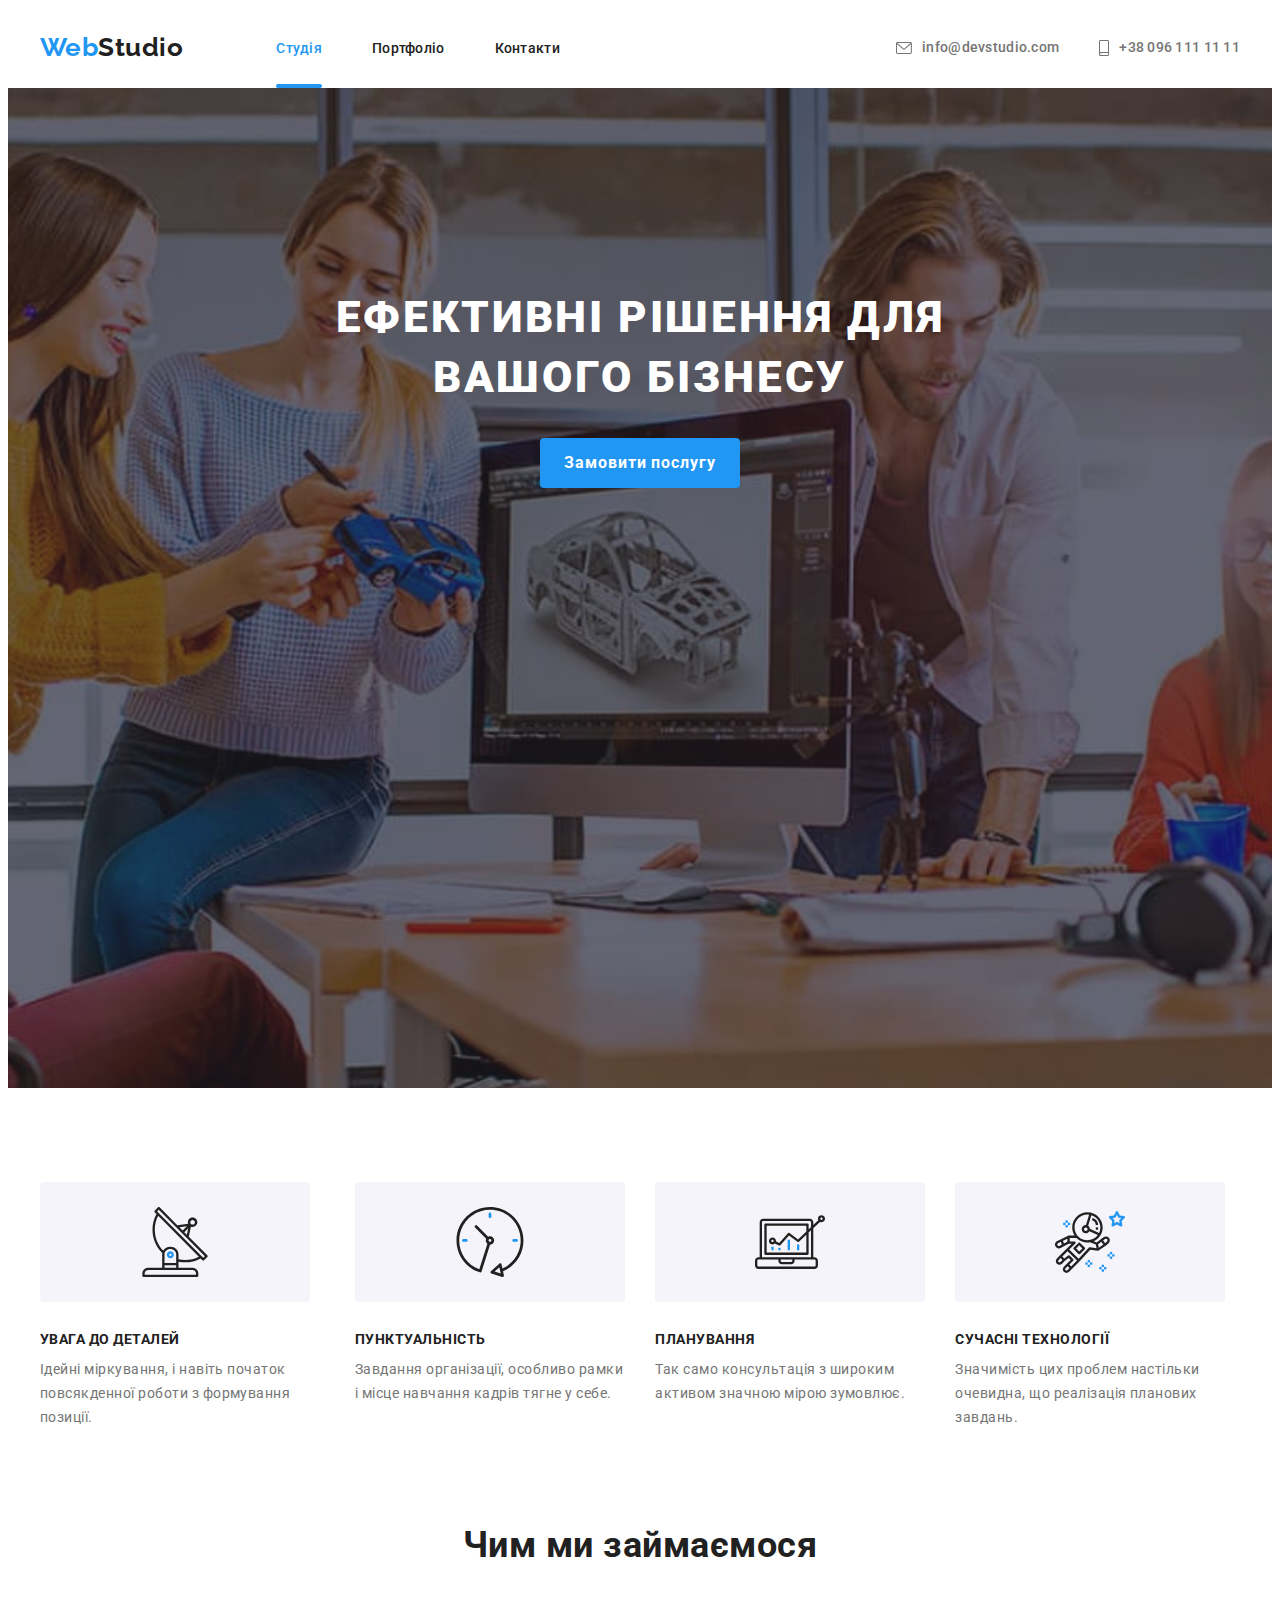
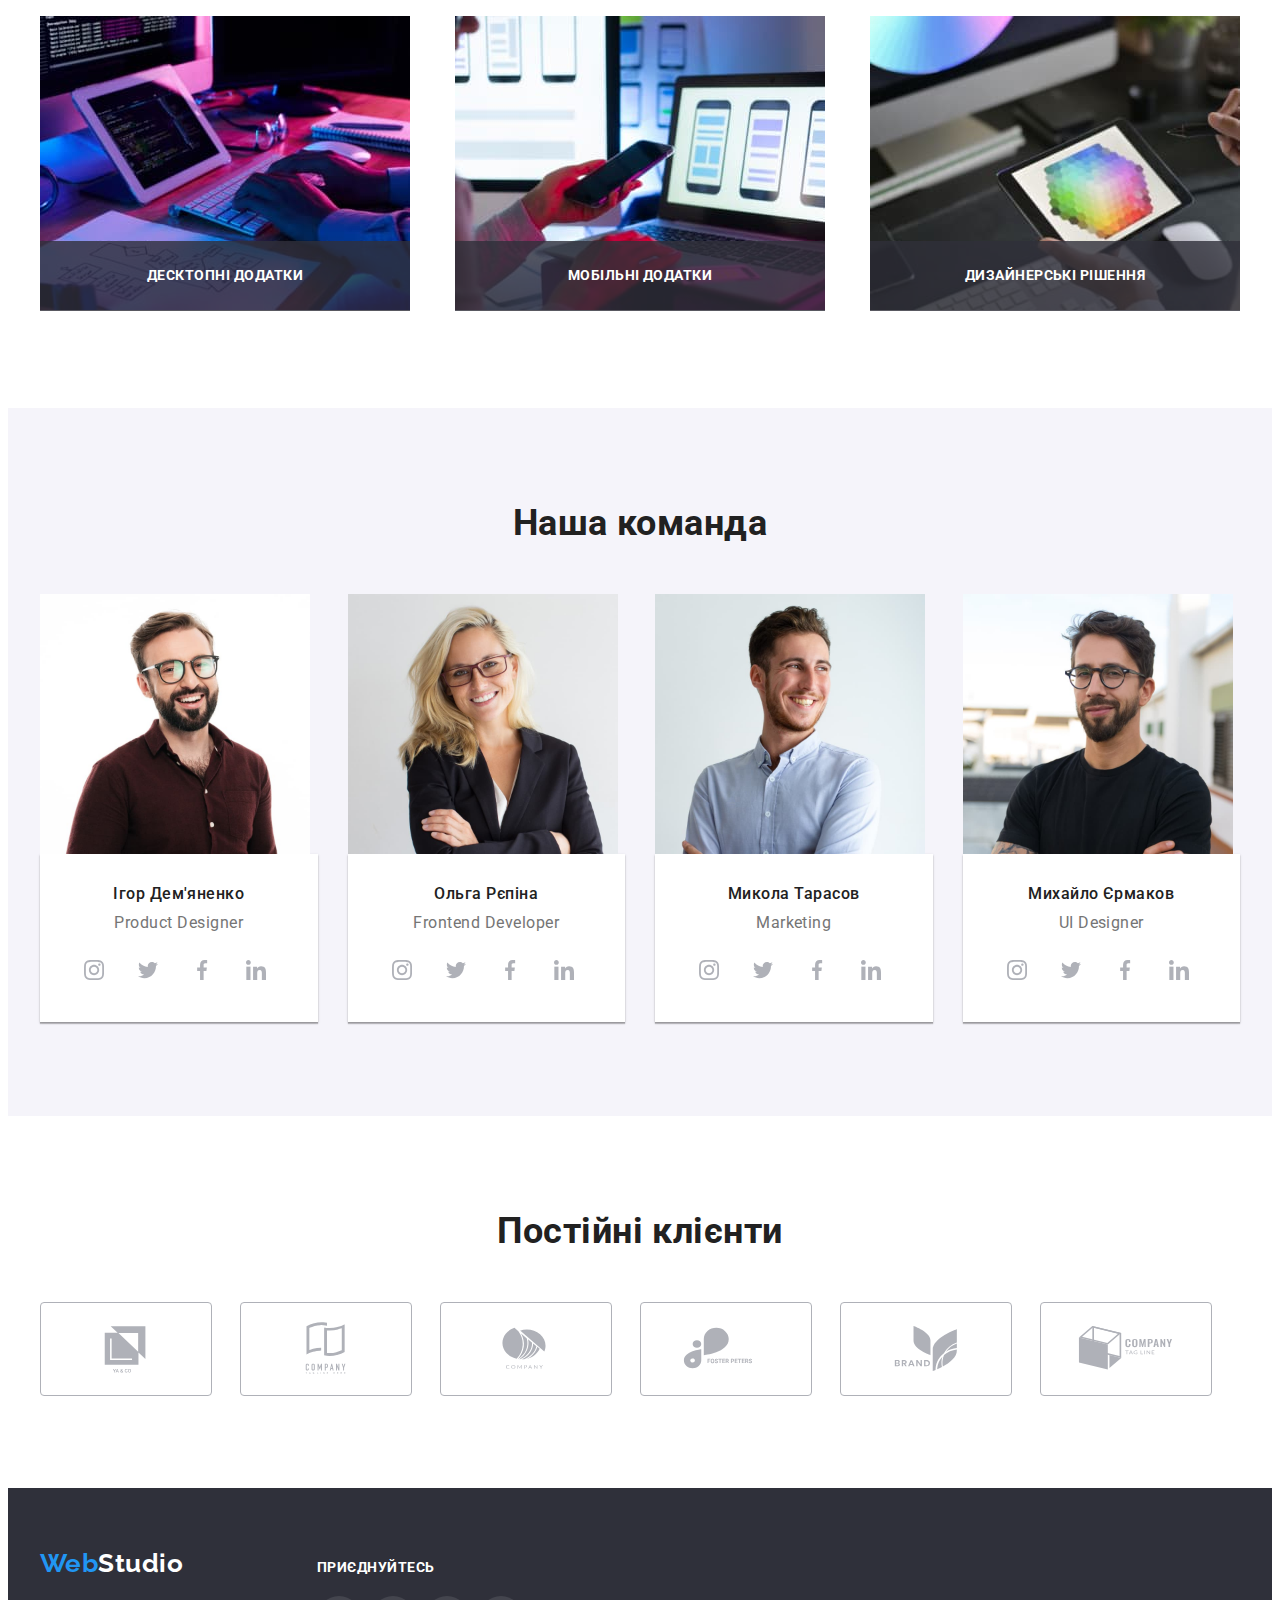
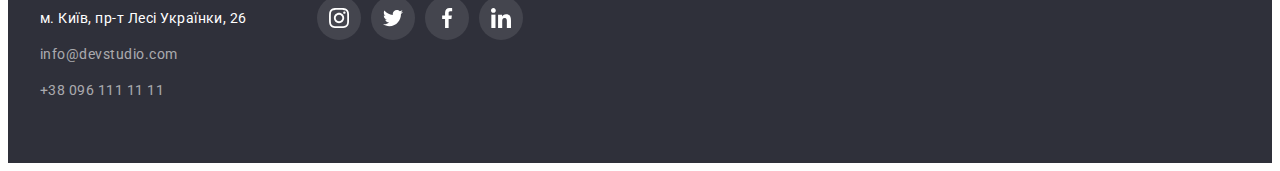
==== commit 606a1102: "update" ====
--- a/index.html
+++ b/index.html
@@ -51,14 +51,12 @@
     </header>
     <main>
       <section class="hero overlay">
-        <div class="container">
-          <h1 class="hero-title">
-            Ефективні рішення для <br />
-            вашого бізнесу
-          </h1>
-          <div class="button-hero">
-            <button class="button" type="button" data-modal-open>Замовити послугу</button>
-          </div>
+        <h1 class="hero-title">
+          Ефективні рішення для <br />
+          вашого бізнесу
+        </h1>
+        <div class="button-hero">
+          <button class="button" type="button" data-modal-open>Замовити послугу</button>
         </div>
       </section>
 
@@ -110,24 +108,20 @@
         <div class="container">
           <h2 class="works-title">Чим ми займаємося</h2>
           <ul class="work list">
-            <li>
-              <div class="work-card">
-                <img src="./images/tablet_and_keybord.jpg" alt="Руки набирають текст на планшеті за допомогою стаціонарної клавіатури" width="370" height="294" />
-                <p class="work-cards">Десктопні додатки</p>
-              </div>
-            </li>
-            <div class="work-card">
-              <li>
-                <img src="./images/smarthon_and_laptop.jpg" alt="Людина тримає телефон одночасно працюючи на ноутбуці" width="370" />
-                <p class="work-cards">Мобільні додатки</p>
-              </li>
-            </div>
-            <div class="work-card">
-              <li>
-                <img src="./images/tablet.jpg" alt="Людина працює в програмі на планшеті" width="370" />
-                <p class="work-cards">Дизайнерські рішення</p>
-              </li>
-            </div>
+            <li class="position">
+              <img src="./images/tablet_and_keybord.jpg" alt="Руки набирають текст на планшеті за допомогою стаціонарної клавіатури" width="370" height="294" />
+              <p class="work-cards">Десктопні додатки</p>
+            </li>
+
+            <li class="position">
+              <img src="./images/smarthon_and_laptop.jpg" alt="Людина тримає телефон одночасно працюючи на ноутбуці" width="370" />
+              <p class="work-cards">Мобільні додатки</p>
+            </li>
+
+            <li class="position">
+              <img src="./images/tablet.jpg" alt="Людина працює в програмі на планшеті" width="370" />
+              <p class="work-cards">Дизайнерські рішення</p>
+            </li>
           </ul>
         </div>
       </section>
--- a/css/style.css
+++ b/css/style.css
@@ -73,131 +73,138 @@
 
 /* Стилізація index.html */
 
+/* Header */
+
+.portfolio.header {
+  border-bottom: 1px solid #ececec;
+}
+
+.header-container {
+  display: flex;
+  justify-content: space-between;
+  align-items: center;
+}
+.flex-container {
+  display: flex;
+  align-items: center;
+  flex-grow: 1;
+  padding-top: 24px;
+  padding-bottom: 25px;
+  gap: 93px;
+}
+
+.nav.list {
+  display: flex;
+  justify-content: flex-start;
+  align-items: center;
+  gap: 50px;
+}
+
+.nav-contact {
+  display: flex;
+  gap: 40px;
+  align-items: center;
+
+  font-weight: 500;
+  font-size: 14px;
+  line-height: 1.14;
+  letter-spacing: 0.02em;
+  text-decoration: none;
+}
+
+.logo {
+  color: var(--color-accent);
+  text-decoration: none;
+  font-family: raleway, sans-serif;
+  font-weight: 700;
+  font-size: 26px;
+  line-height: 1.19;
+}
+
+.logo-sec-h {
+  color: var(--color-primery);
+}
+
+.nav.list a {
+  font-weight: 500;
+  font-size: 14px;
+  line-height: 1.14;
+  letter-spacing: 0.02em;
+  text-decoration: none;
+}
+
+.nav-link {
+  position: relative;
+  padding: 28px 0;
+}
+
+.nav-link.current {
+  color: var(--color-accent);
+  text-decoration: none;
+}
+
+.nav-link.current::after {
+  content: '';
+
+  position: absolute;
+  bottom: -4px;
+  left: 0;
+
+  width: 100%;
+  height: 4px;
+  border-radius: 2px;
+  background-color: var(--color-accent);
+}
+
+.nav-link {
+  color: var(--color-primery);
+  text-decoration: none;
+
+  transition: color 250ms cubic-bezier(0.4, 0, 0.2, 1);
+  transition: fill 250ms cubic-bezier(0.4, 0, 0.2, 1);
+}
+
+.contact-header {
+  color: var(--color-secondary);
+  text-decoration: none;
+
+  display: flex;
+  align-items: center;
+  fill: var(--color-secondary);
+  gap: 10px;
+
+  transition: fill 250ms cubic-bezier(0.4, 0, 0.2, 1);
+  transition: color 250ms cubic-bezier(0.4, 0, 0.2, 1);
+}
+
+.nav-link:hover,
+.nav-link:focus,
+.contact-header:hover,
+.contact-header:focus {
+  color: var(--color-accent);
+  fill: var(--color-accent);
+}
+
+/* Section "Ефективні рішення для вашого бізнесу" */
+
+.hero {
+  background-color: var(--color-around-black-bgc);
+  padding: 200px 0;
+
+  max-width: 1600px;
+}
+
 /* Overlay */
 
 .overlay {
   height: 600px;
-  /* max-width: 1600px; */
+  width: 100%;
   margin-left: auto;
   margin-right: auto;
   background-image: linear-gradient(to right, rgba(47, 48, 58, 0.4), rgba(47, 48, 58, 0.4)), url('../images/people.jpg');
   background-position: center;
   background-repeat: no-repeat;
   background-size: cover;
-}
-
-/* Header */
-
-.portfolio.header {
-  border-bottom: 1px solid #ececec;
-}
-
-.header-container {
-  display: flex;
-  justify-content: space-between;
-  align-items: center;
-}
-.flex-container {
-  display: flex;
-  align-items: center;
-  flex-grow: 1;
-  padding-top: 24px;
-  padding-bottom: 25px;
-  gap: 93px;
-}
-
-.nav.list {
-  display: flex;
-  justify-content: flex-start;
-  align-items: center;
-  gap: 50px;
-}
-
-.nav-contact {
-  display: flex;
-  gap: 40px;
-  align-items: center;
-
-  font-weight: 500;
-  font-size: 14px;
-  line-height: 1.14;
-  letter-spacing: 0.02em;
-  text-decoration: none;
-}
-
-.logo {
-  color: var(--color-accent);
-  text-decoration: none;
-  font-family: raleway, sans-serif;
-  font-weight: 700;
-  font-size: 26px;
-  line-height: 1.19;
-}
-
-.logo-sec-h {
-  color: var(--color-primery);
-}
-
-.nav.list a {
-  font-weight: 500;
-  font-size: 14px;
-  line-height: 1.14;
-  letter-spacing: 0.02em;
-  text-decoration: none;
-}
-
-.nav-link {
-  position: relative;
-  padding: 28px 0;
-}
-
-.nav-link.current {
-  color: var(--color-accent);
-  text-decoration: none;
-}
-
-.nav-link.current::after {
-  content: '';
-
-  position: absolute;
-  bottom: -4px;
-  left: 0;
-
-  width: 100%;
-  height: 4px;
-  border-radius: 2px;
-  background-color: var(--color-accent);
-}
-
-.nav-link {
-  color: var(--color-primery);
-  text-decoration: none;
-}
-
-.contact-header {
-  color: var(--color-secondary);
-  text-decoration: none;
-
-  display: flex;
-  align-items: center;
-  fill: var(--color-secondary);
-  gap: 10px;
-}
-
-.nav-link:hover,
-.nav-link:focus,
-.contact-header:hover,
-.contact-header:focus {
-  color: var(--color-accent);
-  fill: var(--color-accent);
-  transition: transform 250ms cubic-bezier(0.4, 0, 0.2, 1);
-}
-
-/* Section "Ефективні рішення для вашого бізнесу" */
-
-.hero {
-  background-color: var(--color-around-black-bgc);
-  padding: 200px 0;
 }
 
 .hero-title {
@@ -225,6 +232,8 @@
   padding: 10px 24px;
   border-radius: 4px;
   border: none;
+
+  transition: background-color 250ms cubic-bezier(0.4, 0, 0.2, 1);
 }
 
 .button-hero {
@@ -235,7 +244,6 @@
 .button:hover,
 .button:focus {
   background-color: var(--color-button-accent);
-  transition: transform 250ms cubic-bezier(0.4, 0, 0.2, 1);
 }
 
 /* Section "Наші переваги" */
@@ -276,6 +284,7 @@
 }
 
 .work {
+  /* position: relative; */
   display: flex;
   justify-content: space-between;
   align-items: center;
@@ -284,13 +293,17 @@
   margin-bottom: 94px;
 }
 
-.work-card {
+/* .work-card {
+  position: relative;
+} */
+
+.position {
   position: relative;
 }
 
 .work-cards {
   position: absolute;
-  bottom: 0;
+  bottom: 3px;
 
   left: 0;
   min-width: 370px;
@@ -399,13 +412,15 @@
   border-radius: 50%;
   background-color: var(--color-additional);
   fill: var(--color-icons);
+
+  transition: background-color 250ms cubic-bezier(0.4, 0, 0.2, 1);
+  transition: fill 250ms cubic-bezier(0.4, 0, 0.2, 1);
 }
 
 .social-links:hover,
 .social-links:focus {
   background-color: var(--color-accent);
   fill: var(--color-additional);
-  transition: transform 250ms cubic-bezier(0.4, 0, 0.2, 1);
 }
 
 /* Секція "Постійні клієнти" */
@@ -444,13 +459,15 @@
   fill: var(--color-icons);
   border: 1px solid #afb1b8;
   border-radius: 4px;
+
+  transition: fill 250ms cubic-bezier(0.4, 0, 0.2, 1);
+  transition: border-color 250ms cubic-bezier(0.4, 0, 0.2, 1);
 }
 
 .clients-link:hover,
 .clients-link:focus {
   fill: var(--color-accent);
   border-color: var(--color-accent);
-  transition: transform 250ms cubic-bezier(0.4, 0, 0.2, 1);
 }
 
 /* Footer */
@@ -484,11 +501,15 @@
 .footer-address {
   color: var(--color-additional);
   text-decoration: none;
+
+  transition: color 250ms cubic-bezier(0.4, 0, 0.2, 1);
 }
 
 .footer-contact {
   color: var(--color-additional-second);
   text-decoration: none;
+
+  transition: color 250ms cubic-bezier(0.4, 0, 0.2, 1);
 }
 
 .footer-address:hover,
@@ -496,7 +517,6 @@
 .footer-contact:hover,
 .footer-contact:focus {
   color: var(--color-accent);
-  transition: transform 250ms cubic-bezier(0.4, 0, 0.2, 1);
 }
 
 .our-socials {
@@ -531,13 +551,15 @@
   border-radius: 50%;
   background-color: var(--color-bgc-footer-icons);
   fill: var(--color-additional);
+
+  transition: background-color 250ms cubic-bezier(0.4, 0, 0.2, 1);
+  transition: fill 250ms cubic-bezier(0.4, 0, 0.2, 1);
 }
 
 .social-links-footer:hover,
 .social-links-footer:focus {
   background-color: var(--color-accent);
   fill: var(--color-additional);
-  transition: transform 250ms cubic-bezier(0.4, 0, 0.2, 1);
 }
 
 /* Портфоліо */
@@ -566,6 +588,9 @@
   padding: 6px 22px;
   border-radius: 4px;
   border: none;
+
+  transition: color 250ms cubic-bezier(0.4, 0, 0.2, 1);
+  transition: background-color 250ms cubic-bezier(0.4, 0, 0.2, 1);
 }
 
 .main-button:hover,
@@ -573,7 +598,6 @@
   color: var(--color-white-bgc);
   background-color: var(--color-accent);
   box-shadow: 0px 3px 1px rgba(0, 0, 0, 0.1), 0px 1px 2px rgba(0, 0, 0, 0.08), 0px 2px 2px rgba(0, 0, 0, 0.12);
-  transition: transform 250ms cubic-bezier(0.4, 0, 0.2, 1);
 }
 
 /* img */
@@ -622,7 +646,7 @@
   height: 294px;
 
   transform: translateY(100%);
-  /* transition: transform 250ms cubic-bezier(0.4, 0, 0.2, 1); */
+  transition: transform 250ms cubic-bezier(0.4, 0, 0.2, 1);
 
   background: rgba(33, 150, 243, 0.9);
   color: var(--color-additional);
@@ -636,7 +660,6 @@
 .portfolio-card:hover .text-overlay,
 .portfolio-card:focus .text-overlay {
   transform: translateY(0);
-  transition: transform 250ms cubic-bezier(0.4, 0, 0.2, 1);
 }
 
 .container-portf-text {
@@ -648,7 +671,6 @@
 .portfolio-card:hover,
 .portfolio-card:focus {
   box-shadow: 0px 1px 1px rgba(0, 0, 0, 0.12), 0px 4px 4px rgba(0, 0, 0, 0.06), 1px 4px 6px rgba(0, 0, 0, 0.16);
-  transition: transform 250ms cubic-bezier(0.4, 0, 0.2, 1);
 }
 
 /* Modal */
@@ -662,14 +684,15 @@
 
   background-color: rgba(0, 0, 0, 0.2);
 
-  transform: scale(100%);
-  transition: transform 250ms cubic-bezier(0.4, 0, 0.2, 1);
+  opacity: 1;
+  transition: opacity 250ms cubic-bezier(0.4, 0, 0.2, 1);
 }
 
 .modal {
   position: absolute;
   top: 50%;
   left: 50%;
+
   transform: translate(-50%, -50%) scale(1);
   transition: transform 250ms cubic-bezier(0.4, 0, 0.2, 1);
 
@@ -682,13 +705,18 @@
   border-radius: 4px;
 }
 
-.is-hidden {
+.backdrop.is-hidden {
   opacity: 0;
-  visibility: hidden;
+  /* visibility: hidden; */
   pointer-events: none;
 
-  transition: opacity 250ms cubic-bezier(0.4, 0, 0.2, 1);
-  overflow-y: scroll;
+  /* transition: opacity 250ms cubic-bezier(0.4, 0, 0.2, 1);
+  overflow-y: scroll; */
+}
+
+.backdrop.is-hidden .modal {
+  transform: translate(-50%, -50%) scale(0.9);
+  transition: transform 250ms cubic-bezier(0.4, 0, 0.2, 1);
 }
 
 .closed {
@@ -705,6 +733,10 @@
   border-radius: 50%;
   border: 1px solid rgba(0, 0, 0, 0.1);
   cursor: pointer;
+
+  /* opacity: 1;
+  transition: opacity 250ms cubic-bezier(0.4, 0, 0.2, 1); */
+
   /* display: flex;
   transition: fill 250ms cubic-bezier(0.4, 0, 0.2, 1); */
 }
